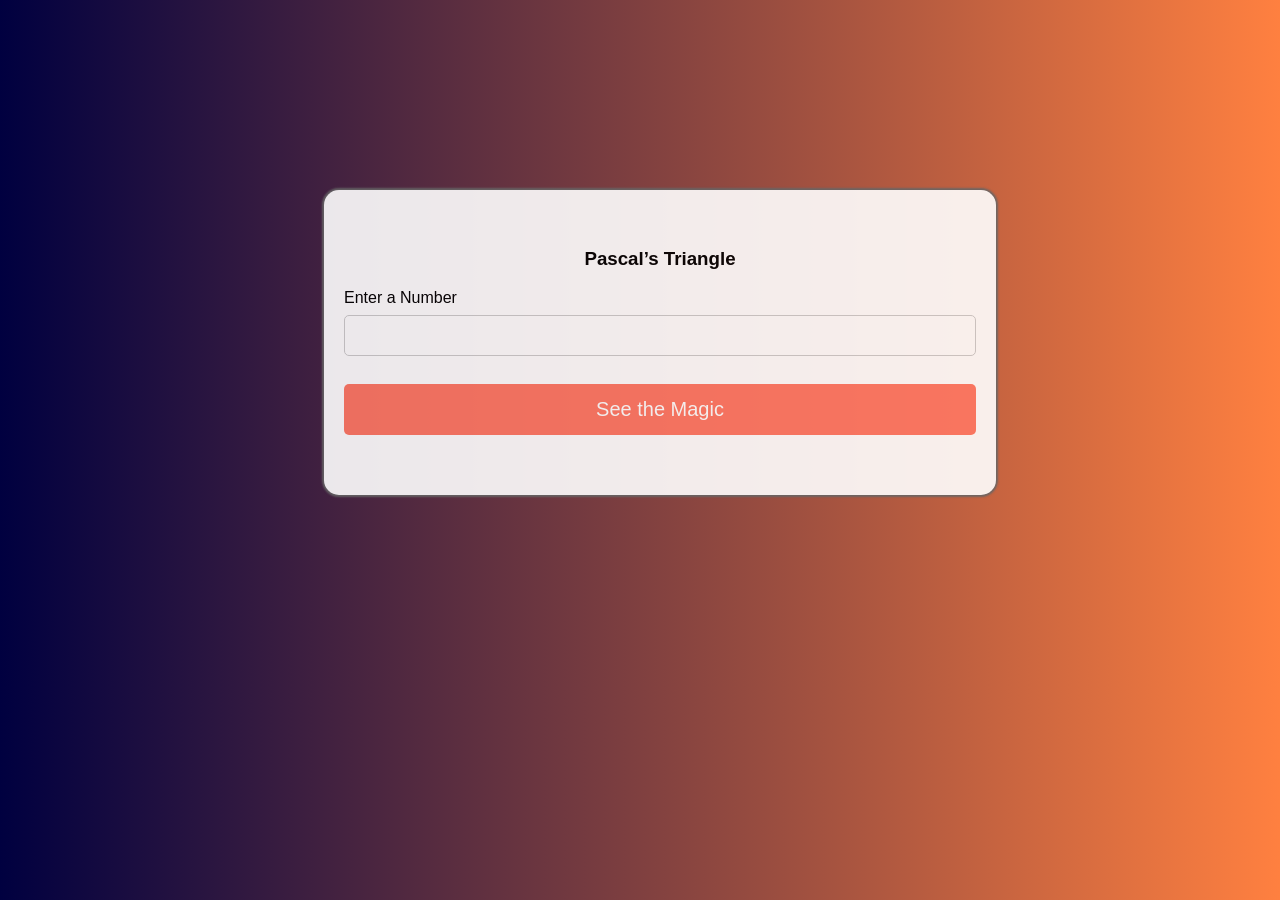
==== index.html @ 026e706a "rename main file to index.html" ====
<!DOCTYPE html>
<html>
    <head>
        <meta name="viewport" content="width=device-width, initial-scale=1">
        <title>Pascal’s Triangle</title>
        <link rel="stylesheet" type="text/css" href="style.css">
    </head>
    <body>
        <div class="container">
            <h3 class="center">Pascal’s Triangle</h3>
            <label for="input">Enter a Number</label>
            <input type="number" id="input" name="number" required> 
            <button id="btn" type="button">See the Magic</button>
            <div>
                <!-- <span id="result">Result</span> -->
                <table align="center" id="table"></table>
            </div>
        </div>
        <script src="app.js"></script>
    </body>
</html>
---- style.css ----
body {
    font-family: Arial, Helvetica, sans-serif;
    background-image: linear-gradient(to right, rgb(0, 0, 64), rgb(255, 128, 64))
}

input {
    width: 100%;
    padding: 12px 20px;
    margin: 8px 0;
    display: inline-block;
    border: 1px solid #ccc;
    box-sizing: border-box;
    border-radius: 5px;
}

table, th, td {
    border: 2px solid black;
    border-collapse: collapse;
}

th, td {
    padding: 5px;
    text-align: center;
}

input[type=number]::-webkit-inner-spin-button, 
input[type=number]::-webkit-outer-spin-button { 
    -webkit-appearance: none; 
    margin: 0; 
  }

.readonly {
    cursor: pointer;
}

button {
    background-color: rgb(255, 120, 100);
    color: white;
    padding: 14px 20px;
    margin: 20px 0;
    border: none;
    cursor: pointer;
    width: 100%;
    border-radius: 5px;
    font-size: 20px;
}

button:hover {
    opacity: 0.8;
}

.container {
    margin: 15% 25%;
    width: 50%;
    /* top: 100px; */
    padding: 40px 20px;
    background-color:white;
    border-radius: 15px;
    opacity: 0.9;
    box-shadow: 0 0 2px 2px #666666;
    overflow: scroll;
}

.center {
    text-align: center;
}
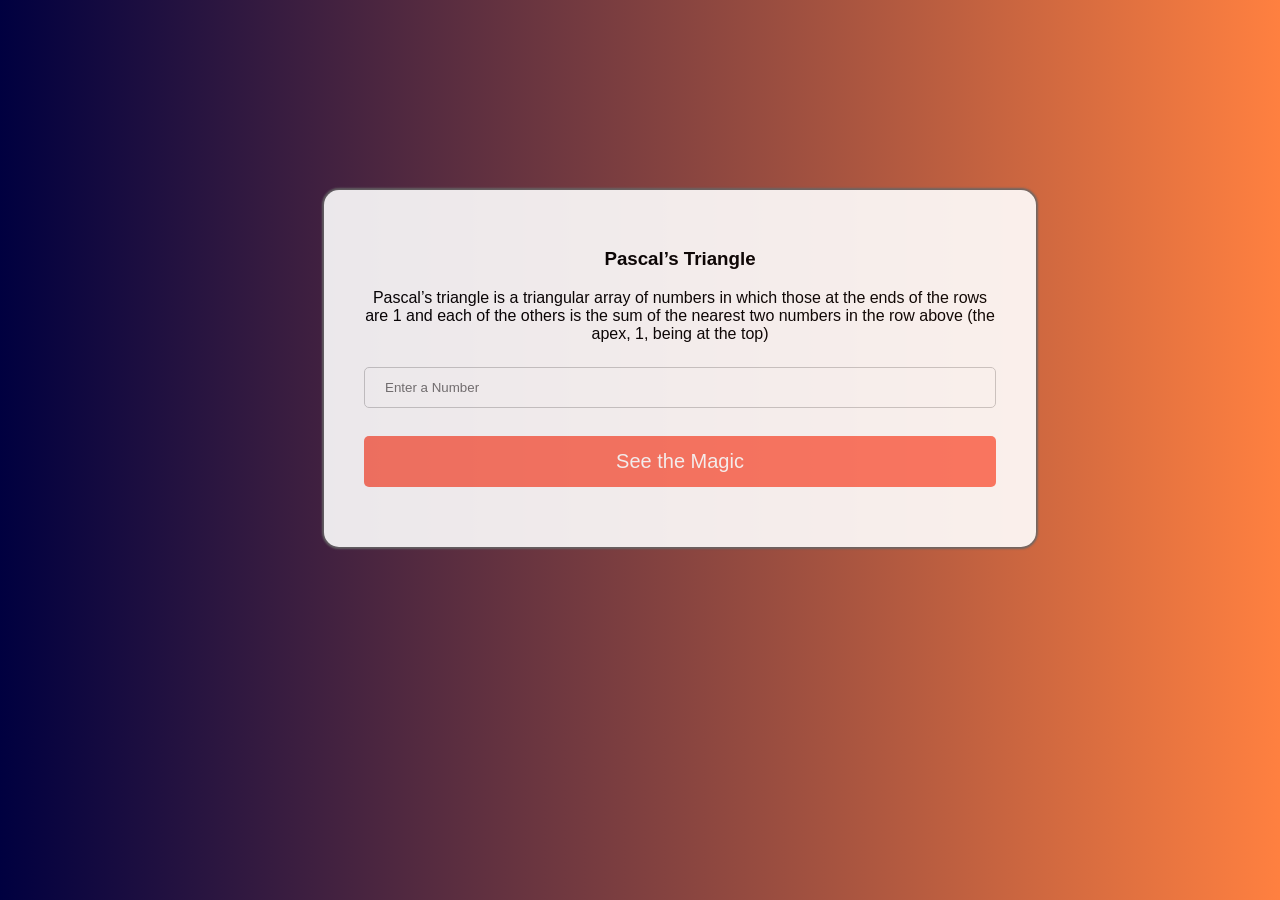
==== commit e0ecb5e5: "backend validation and UI changes" ====
--- a/index.html
+++ b/index.html
@@ -8,8 +8,11 @@
     <body>
         <div class="container">
             <h3 class="center">Pascal’s Triangle</h3>
-            <label for="input">Enter a Number</label>
-            <input type="number" id="input" name="number" required> 
+            <p class="center">Pascal’s triangle is a triangular array of numbers in which those at the ends of the
+                    rows are 1 and each of the others is the sum of the nearest two numbers in the
+                    row above (the apex, 1, being at the top)
+            </p>
+            <input type="number" id="input" name="number" placeholder="Enter a Number"> 
             <button id="btn" type="button">See the Magic</button>
             <div>
                 <!-- <span id="result">Result</span> -->
--- a/style.css
+++ b/style.css
@@ -53,12 +53,12 @@
     margin: 15% 25%;
     width: 50%;
     /* top: 100px; */
-    padding: 40px 20px;
+    padding: 40px;
     background-color:white;
     border-radius: 15px;
     opacity: 0.9;
     box-shadow: 0 0 2px 2px #666666;
-    overflow: scroll;
+    overflow: auto;
 }
 
 .center {
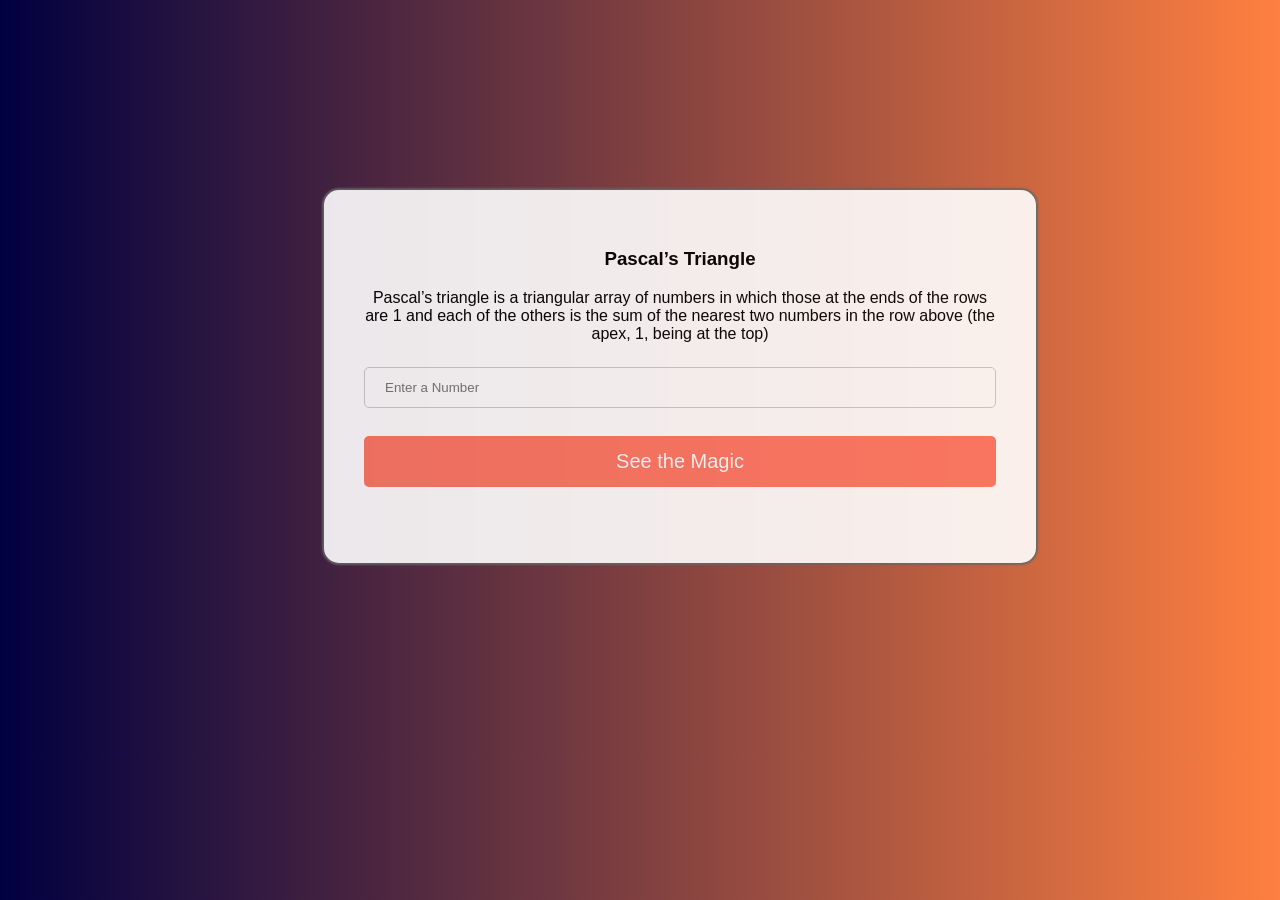
==== commit 5c94f3e5: "error message removed from table" ====
--- a/index.html
+++ b/index.html
@@ -14,8 +14,8 @@
             </p>
             <input type="number" id="input" name="number" placeholder="Enter a Number"> 
             <button id="btn" type="button">See the Magic</button>
-            <div>
-                <!-- <span id="result">Result</span> -->
+            <div class="result">
+                <p class="center error" id="error"></p>
                 <table align="center" id="table"></table>
             </div>
         </div>
--- a/style.css
+++ b/style.css
@@ -61,9 +61,17 @@
     overflow: auto;
 }
 
+.result {
+    overflow: auto;
+}
+
 .center {
     text-align: center;
 }
 
+.error {
+    color: red;
+}
 
 
+
